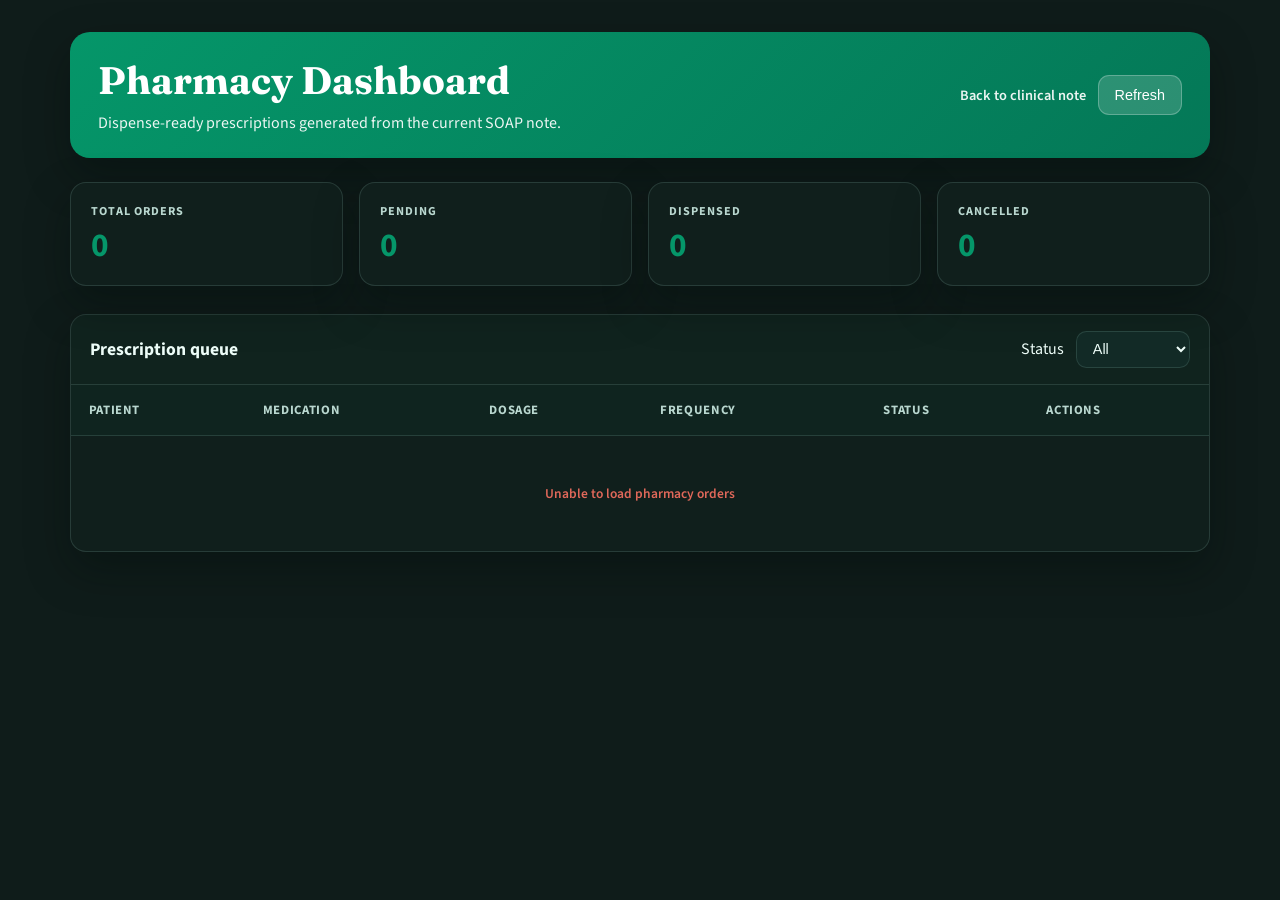
==== frontend/pharmacy.html @ 03621b07 "Complete pharmacy dashboard and harden API" ====
<!DOCTYPE html>
<html lang="en">
<head>
  <meta charset="UTF-8" />
  <meta name="viewport" content="width=device-width, initial-scale=1.0" />
  <title>ClinicalScribe AI — Pharmacy Dashboard</title>
  <link rel="preconnect" href="https://fonts.googleapis.com">
  <link rel="preconnect" href="https://fonts.gstatic.com" crossorigin>
  <link href="https://fonts.googleapis.com/css2?family=Fraunces:opsz,wght@9..144,500;9..144,600;9..144,700&family=Source+Sans+3:wght@400;500;600;700&family=IBM+Plex+Mono:wght@400;500&display=swap" rel="stylesheet">
  <link rel="stylesheet" href="style.css" />
  <link rel="icon" type="image/svg+xml" href="favicon.svg" />
  <style>
    :root {
      --bg: #f4fbf8;
      --card: rgba(255,255,255,0.9);
      --card-strong: #ffffff;
      --border: #dfeae6;
      --text: #18342d;
      --muted: #56756f;
      --brand: #059669;
      --brand-deep: #047857;
      --brand-soft: #e8fff7;
      --warning: #f59e0b;
      --warning-soft: #fff6db;
      --danger: #dc2626;
      --danger-soft: #fee2e2;
      --success: #10b981;
      --success-soft: #d1fae5;
      --shadow: 0 12px 32px rgba(13, 39, 33, 0.08);
    }
    body[data-theme="dark"] {
      --bg: #0f1c1a;
      --card: rgba(18,32,29,0.94);
      --card-strong: #122a26;
      --border: rgba(130,177,165,0.2);
      --text: #edfdf8;
      --muted: #b9d7cf;
      --brand-soft: rgba(5,150,105,0.12);
      --warning-soft: rgba(245,158,11,0.13);
      --danger-soft: rgba(220,38,38,0.11);
      --success-soft: rgba(16,185,129,0.12);
      --shadow: 0 18px 44px rgba(2, 12, 10, 0.35);
    }
    * { box-sizing: border-box; }
    body {
      margin: 0;
      font-family: 'Source Sans 3', sans-serif;
      background: var(--bg);
      color: var(--text);
    }
    .pharmacy-shell {
      max-width: 1180px;
      margin: 0 auto;
      padding: 2rem 1.25rem 3rem;
    }
    .pharmacy-header {
      background: linear-gradient(135deg, var(--brand) 0%, var(--brand-deep) 100%);
      color: white;
      border-radius: 1.25rem;
      padding: 1.5rem 1.75rem;
      margin-bottom: 1.5rem;
      box-shadow: var(--shadow);
    }
    .pharmacy-header-row {
      display: flex;
      justify-content: space-between;
      align-items: center;
      gap: 1rem;
    }
    .pharmacy-header h1 {
      margin: 0;
      font-family: 'Fraunces', serif;
      font-size: clamp(1.6rem, 3.4vw, 2.4rem);
    }
    .pharmacy-header p {
      margin: 0.5rem 0 0;
      opacity: 0.92;
    }
    .top-actions {
      display: flex;
      align-items: center;
      gap: 0.75rem;
    }
    .nav-link {
      color: rgba(255,255,255,0.92);
      text-decoration: none;
      font-weight: 600;
      font-size: 0.9rem;
    }
    .refresh-btn {
      background: rgba(255,255,255,0.16);
      border: 1px solid rgba(255,255,255,0.25);
      color: white;
      border-radius: 0.7rem;
      padding: 0.7rem 1rem;
      font-size: 0.9rem;
      cursor: pointer;
    }
    .stats-row {
      display: grid;
      grid-template-columns: repeat(4, minmax(0, 1fr));
      gap: 1rem;
      margin-bottom: 1.75rem;
    }
    .stat-card {
      background: var(--card);
      border: 1px solid var(--border);
      border-radius: 1rem;
      padding: 1.25rem;
      box-shadow: var(--shadow);
    }
    .stat-card h3 {
      margin: 0 0 0.5rem;
      font-size: 0.76rem;
      text-transform: uppercase;
      letter-spacing: 0.08em;
      color: var(--muted);
    }
    .stat-card .value {
      font-size: clamp(1.7rem, 2.6vw, 2.3rem);
      font-weight: 700;
      color: var(--brand);
      line-height: 1.1;
    }
    .panel {
      background: var(--card);
      border: 1px solid var(--border);
      border-radius: 1rem;
      overflow: hidden;
      box-shadow: var(--shadow);
    }
    .table-wrap {
      overflow-x: auto;
    }
    .order-table {
      width: 100%;
      border-collapse: collapse;
      min-width: 860px;
    }
    .order-table th,
    .order-table td {
      padding: 1rem 1.1rem;
      text-align: left;
      border-bottom: 1px solid var(--border);
      vertical-align: top;
    }
    .order-table th {
      background: rgba(5,150,105,0.04);
      color: var(--muted);
      font-size: 0.8rem;
      letter-spacing: 0.05em;
      text-transform: uppercase;
    }
    .order-table tbody tr:hover {
      background: rgba(5,150,105,0.02);
    }
    .status-badge {
      display: inline-block;
      padding: 0.32rem 0.7rem;
      border-radius: 999px;
      font-size: 0.74rem;
      font-weight: 700;
      letter-spacing: 0.04em;
      text-transform: uppercase;
    }
    .status-pending { background: var(--warning-soft); color: #9a6400; }
    .status-dispensed { background: var(--success-soft); color: #0a7d5a; }
    .status-cancelled { background: var(--danger-soft); color: #a42727; }
    .med-name {
      font-weight: 700;
      margin-bottom: 0.2rem;
    }
    .patient-info {
      color: var(--muted);
      font-size: 0.84rem;
      margin-top: 0.1rem;
    }
    .med-dosage {
      font-family: 'IBM Plex Mono', monospace;
      font-size: 0.85rem;
      color: var(--text);
      background: rgba(15, 23, 42, 0.04);
      border-radius: 0.5rem;
      padding: 0.2rem 0.45rem;
      display: inline-block;
    }
    .table-actions {
      display: flex;
      gap: 0.5rem;
      flex-wrap: wrap;
    }
    .btn-dispense {
      background: var(--brand);
      color: white;
      border: none;
      border-radius: 0.6rem;
      padding: 0.55rem 0.85rem;
      font-size: 0.82rem;
      font-weight: 700;
      cursor: pointer;
    }
    .btn-dispense:hover { background: var(--brand-deep); }
    .btn-dispense:disabled,
    .btn-secondary:disabled {
      opacity: 0.6;
      cursor: not-allowed;
    }
    .btn-secondary {
      background: transparent;
      border: 1px solid var(--border);
      color: var(--text);
      border-radius: 0.6rem;
      padding: 0.55rem 0.8rem;
      font-size: 0.82rem;
      cursor: pointer;
    }
    .empty-state {
      text-align: center;
      padding: 3rem 1rem;
      color: var(--muted);
    }
    .empty-state svg {
      width: 4rem;
      height: 4rem;
      margin-bottom: 1rem;
      opacity: 0.35;
    }
    .panel-toolbar {
      display: flex;
      justify-content: space-between;
      align-items: center;
      padding: 1rem 1.2rem;
      border-bottom: 1px solid var(--border);
      background: rgba(5,150,105,0.03);
    }
    .panel-toolbar h2 {
      margin: 0;
      font-size: 1.1rem;
    }
    .filter-row {
      display: flex;
      gap: 0.75rem;
      align-items: center;
      flex-wrap: wrap;
    }
    select {
      background: var(--card-strong);
      color: var(--text);
      border: 1px solid var(--border);
      border-radius: 0.65rem;
      padding: 0.55rem 0.75rem;
      font-size: 0.9rem;
    }
    @media (max-width: 860px) {
      .stats-row { grid-template-columns: repeat(2, minmax(0, 1fr)); }
      .pharmacy-header-row { align-items: flex-start; flex-direction: column; }
      .top-actions { width: 100%; justify-content: space-between; }
    }
    @media (max-width: 480px) {
      .stats-row { grid-template-columns: 1fr; }
      .pharmacy-shell { padding-inline: 0.85rem; }
    }
  </style>
</head>
<body data-theme="dark">
  <div class="pharmacy-shell">
    <header class="pharmacy-header">
      <div class="pharmacy-header-row">
        <div>
          <h1>Pharmacy Dashboard</h1>
          <p>Dispense-ready prescriptions generated from the current SOAP note.</p>
        </div>
        <div class="top-actions">
          <a class="nav-link" href="/">Back to clinical note</a>
          <button class="refresh-btn" id="refreshOrders">Refresh</button>
        </div>
      </div>
    </header>

    <section class="stats-row">
      <div class="stat-card">
        <h3>Total Orders</h3>
        <div class="value" id="totalOrders">0</div>
      </div>
      <div class="stat-card">
        <h3>Pending</h3>
        <div class="value" id="pendingOrders">0</div>
      </div>
      <div class="stat-card">
        <h3>Dispensed</h3>
        <div class="value" id="dispensedOrders">0</div>
      </div>
      <div class="stat-card">
        <h3>Cancelled</h3>
        <div class="value" id="cancelledOrders">0</div>
      </div>
    </section>

    <section class="panel">
      <div class="panel-toolbar">
        <h2>Prescription queue</h2>
        <div class="filter-row">
          <label for="statusFilter">Status</label>
          <select id="statusFilter">
            <option value="all">All</option>
            <option value="pending">Pending</option>
            <option value="dispensed">Dispensed</option>
            <option value="cancelled">Cancelled</option>
          </select>
        </div>
      </div>
      <div class="table-wrap">
        <table class="order-table">
          <thead>
            <tr>
              <th>Patient</th>
              <th>Medication</th>
              <th>Dosage</th>
              <th>Frequency</th>
              <th>Status</th>
              <th>Actions</th>
            </tr>
          </thead>
          <tbody id="ordersTableBody"></tbody>
        </table>
      </div>
      <div id="emptyState" class="empty-state" hidden>
        <svg viewBox="0 0 64 64" fill="none" xmlns="http://www.w3.org/2000/svg" aria-hidden="true">
          <path d="M16 18h32v28c0 2.2-1.8 4-4 4H20c-2.2 0-4-1.8-4-4V18Z" stroke="currentColor" stroke-width="3"/>
          <path d="M24 12h16v10H24z" stroke="currentColor" stroke-width="3"/>
          <path d="M22 29h20M22 37h20M22 45h12" stroke="currentColor" stroke-width="3" stroke-linecap="round"/>
        </svg>
        <div>No prescriptions match the selected filter.</div>
      </div>
    </section>
  </div>

  <script>
    const API_BASE = window.location.protocol === 'file:' ? 'http://127.0.0.1:8000' : '';
    const statusFilter = document.getElementById('statusFilter');
    const ordersTableBody = document.getElementById('ordersTableBody');
    const emptyState = document.getElementById('emptyState');
    const totalOrdersEl = document.getElementById('totalOrders');
    const pendingOrdersEl = document.getElementById('pendingOrders');
    const dispensedOrdersEl = document.getElementById('dispensedOrders');
    const cancelledOrdersEl = document.getElementById('cancelledOrders');
    const refreshButton = document.getElementById('refreshOrders');

    let allOrders = [];

    function formatPatientName(order) {
      const first = order.first_name || '';
      const last = order.last_name || '';
      const name = [first, last].filter(Boolean).join(' ');
      return name || 'Unknown patient';
    }

    function renderStats(list) {
      totalOrdersEl.textContent = String(list.length);
      pendingOrdersEl.textContent = String(list.filter(o => o.status === 'pending').length);
      dispensedOrdersEl.textContent = String(list.filter(o => o.status === 'dispensed').length);
      cancelledOrdersEl.textContent = String(list.filter(o => o.status === 'cancelled').length);
    }

    function normalizeStatus(value) {
      return (value || '').toLowerCase();
    }

    function statusBadge(status) {
      const normalized = normalizeStatus(status);
      return `<span class="status-badge status-${normalized || 'pending'}">${normalized || 'pending'}</span>`;
    }

    function getVisibleOrders() {
      const filterValue = statusFilter.value;
      if (filterValue === 'all') return allOrders;
      return allOrders.filter(order => normalizeStatus(order.status) === filterValue);
    }

    function renderTable() {
      const visibleOrders = getVisibleOrders();
      if (!visibleOrders.length) {
        ordersTableBody.innerHTML = '';
        emptyState.hidden = false;
        return;
      }
      emptyState.hidden = true;

      ordersTableBody.innerHTML = visibleOrders.map((order) => {
        const isPending = normalizeStatus(order.status) === 'pending';
        return `
          <tr>
            <td>
              <div class="med-name">${escapeHtml(formatPatientName(order))}</div>
              <div class="patient-info">Consultation: ${escapeHtml(order.consultation_id || 'n/a')}</div>
            </td>
            <td>
              <div class="med-name">${escapeHtml(order.medication || 'Unspecified medication')}</div>
              <div class="patient-info">${escapeHtml(order.instructions || 'No instructions')}</div>
            </td>
            <td><span class="med-dosage">${escapeHtml(order.dosage || '—')}</span></td>
            <td>${escapeHtml(order.frequency || '—')}</td>
            <td>${statusBadge(order.status)}</td>
            <td>
              <div class="table-actions">
                <button class="btn-dispense" data-order-id="${order.id}" ${isPending ? '' : 'disabled'}>
                  ${isPending ? 'Mark dispensed' : 'Dispensed'}
                </button>
                <button class="btn-secondary" data-cancel-id="${order.id}" ${normalizeStatus(order.status) === 'cancelled' ? 'disabled' : ''}>
                  Cancel
                </button>
              </div>
            </td>
          </tr>
        `;
      }).join('');

      document.querySelectorAll('[data-order-id]').forEach((button) => {
        button.addEventListener('click', () => updateOrderStatus(button.dataset.orderId, 'dispensed'));
      });
      document.querySelectorAll('[data-cancel-id]').forEach((button) => {
        button.addEventListener('click', () => updateOrderStatus(button.dataset.cancelId, 'cancelled'));
      });
    }

    async function updateOrderStatus(orderId, status) {
      try {
        const response = await fetch(`${API_BASE}/api/pharmacy/orders/${orderId}/status`, {
          method: 'POST',
          headers: { 'Content-Type': 'application/json' },
          body: JSON.stringify({ status })
        });
        if (!response.ok) {
          const payload = await response.json().catch(() => ({ error: 'Update failed' }));
          throw new Error(payload.error || 'Update failed');
        }
        await loadOrders();
      } catch (err) {
        alert(`Could not update order: ${err.message}`);
      }
    }

    async function loadOrders() {
      try {
        const response = await fetch(`${API_BASE}/api/pharmacy/orders`);
        if (!response.ok) throw new Error('Unable to load pharmacy orders');
        allOrders = await response.json();
        renderStats(allOrders);
        renderTable();
      } catch (err) {
        ordersTableBody.innerHTML = '';
        emptyState.hidden = false;
        emptyState.innerHTML = `<div style="color: var(--danger); font-weight: 600;">${escapeHtml(err.message)}</div>`;
      }
    }

    function escapeHtml(value) {
      return String(value)
        .replace(/&/g, '&amp;')
        .replace(/</g, '&lt;')
        .replace(/>/g, '&gt;')
        .replace(/"/g, '&quot;')
        .replace(/'/g, '&#039;');
    }

    statusFilter.addEventListener('change', renderTable);
    refreshButton.addEventListener('click', loadOrders);
    loadOrders();
  </script>
</body>
</html>
---- frontend/style.css ----
/* ============================================================
   CLINICALSCRIBE — design tokens
   Light theme: cool mint-white + clinical teal (calm, trustworthy).
   Dark theme: same hue family, inverted for low-light clinical use
   (not a generic black — still teal-tinted so brand stays consistent).
   ============================================================ */
:root, [data-theme="light"] {
  --bg:            #F1F6F4;
  --surface:       rgba(255, 255, 255, 0.78);
  --surface-solid: #FFFFFF;
  --surface-alt:   #F7FAF9;
  --border:        #DCE7E3;
  --border-soft:   #E7F0ED;

  --text-primary:  #172624;
  --text-secondary:#54655F;
  --text-dim:      #8CA098;

  --primary:       #0F6B5C;
  --primary-dark:  #0A4D42;
  --primary-tint:  #E3F1EC;
  --primary-glow:  rgba(15, 107, 92, 0.45);
  --primary-glow-soft: rgba(15, 107, 92, 0.25);

  --subjective:    #0F6B5C;
  --objective:     #3B6E91;
  --assessment:    #7A5C8F;
  --plan:          #B5651D;
  --unclassified:  #8CA098;

  --review-amber:  #C97B2E;
  --review-tint:   #FBF0E3;
  --danger:        #C0392B;

  --blob-1:        rgba(15, 107, 92, 0.22);
  --blob-2:        rgba(122, 92, 143, 0.18);
  --blob-3:        rgba(59, 110, 145, 0.16);
  --blob-4:        rgba(15, 107, 92, 0.12);
  --grid-dot:      rgba(15, 107, 92, 0.08);
  --pulse-line:    rgba(15, 107, 92, 0.18);
  --floor-line:    rgba(15, 107, 92, 0.12);
  --med-icon:      rgba(15, 107, 92, 0.14);
  --med-icon-dim:  rgba(15, 107, 92, 0.08);

  --glass-border:  rgba(255, 255, 255, 0.55);
  --glass-highlight: rgba(255, 255, 255, 0.65);
  --shadow-sm:     0 2px 8px rgba(15, 45, 40, 0.06), 0 1px 2px rgba(15, 45, 40, 0.05);
  --shadow-md:     0 8px 30px rgba(15, 45, 40, 0.10), 0 2px 6px rgba(15, 45, 40, 0.06);
  --shadow-lg:     0 16px 50px rgba(15, 45, 40, 0.14), 0 4px 12px rgba(15, 45, 40, 0.08);

  --font-display:  'Fraunces', serif;
  --font-body:     'Source Sans 3', sans-serif;
  --font-mono:     'IBM Plex Mono', monospace;
}

[data-theme="dark"] {
  --bg:            #0A0F0D;
  --surface:       rgba(26, 38, 33, 0.86);
  --surface-solid: #1A2621;
  --surface-alt:   #203127;
  --border:        #2E4A40;
  --border-soft:   #243D33;

  --text-primary:  #F2F9F6;
  --text-secondary:#B5CCC4;
  --text-dim:      #7E9A8F;

  --primary:       #3ECEB2;
  --primary-dark:  #2CA98F;
  --primary-tint:  #17332C;
  --primary-glow:  rgba(62, 206, 178, 0.55);
  --primary-glow-soft: rgba(62, 206, 178, 0.28);

  --subjective:    #3ECEB2;
  --objective:     #6FA8D6;
  --assessment:    #B79BD1;
  --plan:          #E0954D;
  --unclassified:  #7E9A8F;

  --review-amber:  #E0A35F;
  --review-tint:   #3A2A18;
  --danger:        #E0685A;

  --blob-1:        rgba(62, 206, 178, 0.18);
  --blob-2:        rgba(183, 155, 209, 0.16);
  --blob-3:        rgba(111, 168, 214, 0.14);
  --blob-4:        rgba(255, 165, 77, 0.10);
  --grid-dot:      rgba(62, 206, 178, 0.08);
  --pulse-line:    rgba(62, 206, 178, 0.22);
  --floor-line:    rgba(62, 206, 178, 0.14);
  --med-icon:      rgba(62, 206, 178, 0.16);
  --med-icon-dim:  rgba(62, 206, 178, 0.10);

  --glass-border:  rgba(62, 206, 178, 0.22);
  --glass-highlight: rgba(255, 255, 255, 0.10);
  --shadow-sm:     0 2px 8px rgba(0, 0, 0, 0.30), 0 1px 2px rgba(0, 0, 0, 0.25);
  --shadow-md:     0 8px 30px rgba(0, 0, 0, 0.40), 0 0 20px rgba(62, 206, 178, 0.06);
  --shadow-lg:     0 16px 50px rgba(0, 0, 0, 0.50), 0 0 34px rgba(62, 206, 178, 0.10);
}

* { box-sizing: border-box; }

html { scroll-behavior: smooth; }

body {
  margin: 0;
  background: var(--bg);
  color: var(--text-primary);
  font-family: var(--font-body);
  min-height: 100vh;
  transition: background 0.3s ease, color 0.3s ease;
  position: relative;
  overflow-x: hidden;
}

/* ============================================================
   3D MEDICAL BACKGROUND
   ============================================================ */

/* Animated particle/nodes canvas — medical neural network feel */
#medCanvas {
  position: fixed;
  inset: 0;
  z-index: 0;
  pointer-events: none;
}

/* Decorative blurred gradient blobs — deep 3D glow */
.bg-decoration {
  position: fixed;
  inset: 0;
  z-index: 0;
  overflow: hidden;
  pointer-events: none;
  perspective: 900px;
}

.bg-decoration::before {
  content: '';
  position: absolute;
  inset: 0;
  background-image: radial-gradient(circle, var(--grid-dot) 1px, transparent 1px);
  background-size: 28px 28px;
  opacity: 0.7;
}

.bg-blob {
  position: absolute;
  border-radius: 50%;
  filter: blur(70px);
  will-change: transform;
  transform-style: preserve-3d;
}

.bg-blob-1 {
  width: 620px; height: 620px;
  top: -200px; right: -140px;
  background: var(--blob-1);
  animation: drift1 26s ease-in-out infinite;
  transform: translateZ(40px) scale(1);
}
.bg-blob-2 {
  width: 540px; height: 540px;
  bottom: -180px; left: -160px;
  background: var(--blob-2);
  animation: drift2 32s ease-in-out infinite;
  transform: translateZ(-30px) scale(1);
}
.bg-blob-3 {
  width: 470px; height: 470px;
  top: 38%; left: 52%;
  background: var(--blob-3);
  animation: drift3 38s ease-in-out infinite;
  transform: translateZ(60px) scale(1.1);
}
.bg-blob-4 {
  width: 380px; height: 380px;
  top: 12%; left: 18%;
  background: var(--blob-4);
  animation: drift4 44s ease-in-out infinite;
  transform: translateZ(-50px) scale(1);
}

@keyframes drift1 {
  0%, 100% { transform: translateZ(40px) translate(0, 0) scale(1); }
  50% { transform: translateZ(40px) translate(-50px, 40px) scale(1.10); }
}
@keyframes drift2 {
  0%, 100% { transform: translateZ(-30px) translate(0, 0) scale(1); }
  50% { transform: translateZ(-30px) translate(40px, -35px) scale(1.08); }
}
@keyframes drift3 {
  0%, 100% { transform: translateZ(60px) translate(-50%, -50%) scale(1.1); }
  50% { transform: translateZ(60px) translate(-44%, -56%) scale(1.18); }
}
@keyframes drift4 {
  0%, 100% { transform: translateZ(-50px) translate(0, 0) scale(1); }
  50% { transform: translateZ(-50px) translate(25px, 20px) scale(1.06); }
}

@media (prefers-reduced-motion: reduce) {
  .bg-blob { animation: none; }
  #medCanvas { display: none; }
}

/* ---------------- 3D grid floor ---------------- */
.bg-floor {
  position: fixed;
  left: -50%; right: -50%;
  bottom: -10%;
  height: 55vh;
  z-index: 0;
  pointer-events: none;
  background-image:
    linear-gradient(var(--floor-line) 1px, transparent 1px),
    linear-gradient(90deg, var(--floor-line) 1px, transparent 1px);
  background-size: 46px 46px;
  transform: perspective(600px) rotateX(62deg) scale(1.4);
  transform-origin: bottom center;
  mask-image: linear-gradient(to top, transparent, black 60%);
  -webkit-mask-image: linear-gradient(to top, transparent, black 60%);
  animation: floorPulse 6s ease-in-out infinite;
}

@keyframes floorPulse {
  0%, 100% { opacity: 0.7; }
  50% { opacity: 1; }
}

/* ---------------- Floating medical icons ---------------- */
.bg-med-icons {
  position: fixed;
  inset: 0;
  z-index: 0;
  pointer-events: none;
  overflow: hidden;
}

.med-icon {
  position: absolute;
  color: var(--med-icon);
  animation: floatIcon 18s ease-in-out infinite;
  will-change: transform;
  opacity: 0;
}

@keyframes floatIcon {
  0%, 100% { transform: translateY(0px) rotate(-3deg) scale(0.95); opacity: 0.7; }
  25% { transform: translateY(-24px) rotate(3deg) scale(1.05); opacity: 1; }
  50% { transform: translateY(10px) rotate(-2deg) scale(0.98); opacity: 0.9; }
  75% { transform: translateY(-12px) rotate(2deg) scale(1.02); opacity: 0.85; }
}

.med-icon-1 { top: 16%; left: 6%; animation-delay: 0s; }
.med-icon-2 { top: 12%; left: 30%; animation-delay: 2.5s; color: var(--med-icon-dim); }
.med-icon-3 { top: 66%; left: 4%; animation-delay: 5s; color: var(--med-icon-dim); }
.med-icon-4 { top: 22%; right: 5%; animation-delay: 1.5s; color: var(--med-icon-dim); }
.med-icon-5 { top: 60%; right: 8%; animation-delay: 3.5s; }
.med-icon-6 { top: 38%; left: 47%; animation-delay: 7s; color: var(--med-icon-dim); opacity: 0.4; }
.med-icon-7 { bottom: 14%; left: 24%; animation-delay: 4.5s; color: var(--med-icon-dim); }
.med-icon-8 { bottom: 20%; right: 22%; animation-delay: 6s; }

/* Everything else needs to sit above the background layer */
.topbar, .app-shell { position: relative; z-index: 1; }

/* ============================================================
   GLASS CARD
   ============================================================ */
.glass-card {
  background: var(--surface);
  backdrop-filter: blur(18px) saturate(160%);
  -webkit-backdrop-filter: blur(18px) saturate(160%);
  border: 1px solid var(--glass-border);
  box-shadow: var(--shadow-md);
  transition: box-shadow 0.3s ease, border-color 0.3s ease, transform 0.3s ease;
  position: relative;
}

.glass-card::before {
  content: '';
  position: absolute;
  inset: 0;
  border-radius: inherit;
  background: linear-gradient(135deg, var(--glass-highlight), transparent 40%);
  opacity: 0.5;
  pointer-events: none;
}

.glass-card:hover {
  box-shadow: var(--shadow-lg);
  border-color: color-mix(in srgb, var(--primary) 25%, var(--border));
}

/* ============================================================
   TOPBAR
   ============================================================ */
.topbar {
  display: flex;
  align-items: center;
  justify-content: space-between;
  padding: 16px 28px;
  background: color-mix(in srgb, var(--surface-solid) 70%, transparent);
  backdrop-filter: blur(20px) saturate(180%);
  -webkit-backdrop-filter: blur(20px) saturate(180%);
  border-bottom: 1px solid var(--border-soft);
  position: sticky;
  top: 0;
  overflow: hidden;
  z-index: 10;
  box-shadow: 0 4px 24px rgba(15, 45, 40, 0.08);
}

/* Animated "vitals" pulse line */
.topbar::after {
  content: '';
  position: absolute;
  left: 0; right: 0; bottom: 0;
  height: 2px;
  background: linear-gradient(90deg, transparent, var(--pulse-line), var(--primary-glow), transparent);
  background-size: 200% 100%;
  animation: pulseSweep 6s ease-in-out infinite;
}

@keyframes pulseSweep {
  0% { background-position: 200% 0; }
  100% { background-position: -200% 0; }
}

@media (prefers-reduced-motion: reduce) {
  .topbar::after { animation: none; }
}

.brand { display: flex; align-items: center; gap: 12px; }
.brand-mark {
  color: var(--primary);
  flex-shrink: 0;
  filter: drop-shadow(0 0 6px var(--primary-glow-soft));
  animation: brandPulse 3.2s ease-in-out infinite;
  transition: transform 0.3s cubic-bezier(0.4, 0, 0.2, 1);
}
.brand-mark:hover {
  transform: scale(1.12) rotate(-4deg);
}
.brand:hover .brand-mark {
  animation-duration: 1.6s;
}

@keyframes brandPulse {
  0%, 100% {
    filter: drop-shadow(0 0 4px var(--primary-glow-soft))
             drop-shadow(0 0 10px rgba(62, 206, 178, 0.15));
    transform: scale(1);
  }
  50% {
    filter: drop-shadow(0 0 14px var(--primary-glow))
             drop-shadow(0 0 26px rgba(123, 95, 201, 0.25));
    transform: scale(1.04);
  }
}

.brand-text { display: flex; flex-direction: column; line-height: 1.15; }
.brand-name {
  font-family: var(--font-display);
  font-weight: 600;
  font-size: 20px;
  color: var(--text-primary);
  background: linear-gradient(135deg, var(--primary), var(--assessment));
  -webkit-background-clip: text;
  -webkit-text-fill-color: transparent;
  background-clip: text;
}
.brand-tag { font-size: 11px; color: var(--text-dim); letter-spacing: 0.01em; }

.topbar-right { display: flex; align-items: center; gap: 14px; }

.engine-status { display: flex; gap: 10px; }

/* ============================================================
   ENGINE STATUS CHIPS — 3D boxed with distinct contrast colors
   ============================================================ */
.status-chip {
  display: flex; align-items: center; gap: 8px;
  padding: 8px 14px;
  border: 2px solid rgba(255,255,255,0.35);
  border-radius: 12px;
  font-size: 11.5px;
  font-family: var(--font-mono);
  color: #fff;
  font-weight: 600;
  text-shadow: 0 1px 2px rgba(0,0,0,0.3);
  transition: all 0.25s cubic-bezier(0.4, 0, 0.2, 1);
  cursor: default;
  position: relative;
  overflow: hidden;
  letter-spacing: 0.02em;
}

.status-chip::before {
  content: '';
  position: absolute;
  top: 0; left: 0; right: 0;
  height: 45%;
  background: linear-gradient(180deg, rgba(255,255,255,0.30), transparent);
  border-radius: 10px 10px 0 0;
  pointer-events: none;
}

.chip-dot {
  width: 8px; height: 8px; border-radius: 50%;
  background: rgba(255,255,255,0.85);
  transition: all 0.25s ease;
  box-shadow: 0 0 6px rgba(255,255,255,0.6);
  flex-shrink: 0;
}

/* Whisper — bright blue/cyan 3D box */
#chipWhisper {
  background: linear-gradient(180deg, #6FA8D6 0%, #3E6FB5 52%, #2A4E88 100%);
  box-shadow:
    0 5px 16px rgba(62, 111, 181, 0.50),
    inset 0 2px 4px rgba(255,255,255,0.35),
    inset 0 -3px 6px rgba(0,0,0,0.30);
}
#chipWhisper:hover {
  transform: translateY(-2px);
  box-shadow:
    0 8px 24px rgba(62, 111, 181, 0.65),
    inset 0 2px 4px rgba(255,255,255,0.4),
    inset 0 -3px 6px rgba(0,0,0,0.32);
}

/* Claude LLM — vivid violet/purple 3D box */
#chipLlm {
  background: linear-gradient(180deg, #B79BD1 0%, #7B5FC9 52%, #5B3FA5 100%);
  box-shadow:
    0 5px 16px rgba(123, 95, 201, 0.50),
    inset 0 2px 4px rgba(255,255,255,0.35),
    inset 0 -3px 6px rgba(0,0,0,0.30);
}
#chipLlm:hover {
  transform: translateY(-2px);
  box-shadow:
    0 8px 24px rgba(123, 95, 201, 0.65),
    inset 0 2px 4px rgba(255,255,255,0.4),
    inset 0 -3px 6px rgba(0,0,0,0.32);
}

/* Off state — dim slate gray 3D box with amber dot */
.status-chip.off {
  background: linear-gradient(180deg, #5E7269 0%, #4A5E55 52%, #374A42 100%);
  border-color: rgba(255,255,255,0.2);
  color: #C9DAD2;
  text-shadow: none;
  box-shadow:
    0 4px 12px rgba(0,0,0,0.35),
    inset 0 2px 3px rgba(255,255,255,0.15),
    inset 0 -3px 6px rgba(0,0,0,0.35);
}
.status-chip.off:hover {
  transform: translateY(-2px);
  box-shadow:
    0 6px 18px rgba(0,0,0,0.45),
    inset 0 2px 3px rgba(255,255,255,0.18),
    inset 0 -3px 6px rgba(0,0,0,0.38);
}
.status-chip.off .chip-dot {
  background: var(--review-amber);
  box-shadow: 0 0 8px var(--review-amber), 0 0 14px rgba(224, 163, 95, 0.5);
}

/* On state — bright glowing white dot */
.status-chip.on .chip-dot {
  background: #ffffff;
  box-shadow: 0 0 8px #ffffff, 0 0 18px rgba(255,255,255,0.55);
  animation: dotBlink 2s ease-in-out infinite;
}

@keyframes dotBlink {
  0%, 100% { opacity: 1; }
  50% { opacity: 0.45; }
}

.icon-btn, .icon-btn-sm {
  background: var(--surface-alt);
  border: 1px solid var(--border);
  color: var(--text-secondary);
  border-radius: 8px;
  cursor: pointer;
  display: flex; align-items: center; justify-content: center;
  transition: all 0.25s ease;
}
.icon-btn { width: 34px; height: 34px; }
.icon-btn-sm { width: 26px; height: 26px; font-size: 13px; }
.icon-btn:hover, .icon-btn-sm:hover {
  background: var(--primary-tint);
  color: var(--primary);
  border-color: var(--primary);
  transform: translateY(-1px);
  box-shadow: 0 4px 12px var(--primary-glow-soft);
}

/* ============================================================
   APP SHELL
   ============================================================ */
.app-shell { display: flex; max-width: 1600px; margin: 0 auto; }

/* ============================================================
   SIDEBAR
   ============================================================ */
.sidebar {
  width: 240px;
  flex-shrink: 0;
  border-right: 1px solid var(--border-soft);
  padding: 20px 14px;
  min-height: calc(100vh - 68px);
  border-radius: 0;
  margin: 0;
}

.sidebar-head {
  display: flex; align-items: center; justify-content: space-between;
  margin-bottom: 12px; padding: 0 6px;
}
.sidebar-head h3 {
  font-family: var(--font-display); font-size: 13.5px; font-weight: 600;
  margin: 0; color: var(--text-secondary);
  text-transform: uppercase; letter-spacing: 0.03em;
}

.history-list { display: flex; flex-direction: column; gap: 6px; }
.history-item {
  padding: 10px 12px;
  border-radius: 10px;
  cursor: pointer;
  border: 1px solid transparent;
  transition: all 0.25s ease;
}
.history-item:hover {
  background: var(--surface-alt);
  border-color: color-mix(in srgb, var(--primary) 30%, var(--border));
  transform: translateX(3px);
  box-shadow: var(--shadow-sm);
}
.history-item-name { font-size: 13px; font-weight: 600; color: var(--text-primary); }
.history-item-meta { font-size: 11px; color: var(--text-dim); font-family: var(--font-mono); margin-top: 2px; }
.empty-state-sm {
  display: flex; flex-direction: column; align-items: center; text-align: center;
  gap: 10px; font-size: 12.5px; color: var(--text-dim); padding: 28px 12px;
}
.empty-illustration { color: var(--border); }

/* ============================================================
   LAYOUT
   ============================================================ */
.layout { flex: 1; padding: 22px 28px 48px; min-width: 0; }

/* ============================================================
   PATIENT CARD
   ============================================================ */
.patient-card {
  display: grid;
  grid-template-columns: 2fr 0.7fr 0.9fr 2fr;
  gap: 14px;
  border-radius: 14px;
  padding: 18px 20px;
  margin-bottom: 16px;
}
.patient-field { display: flex; flex-direction: column; gap: 5px; }
.patient-field label {
  font-size: 10.5px; text-transform: uppercase;
  letter-spacing: 0.04em; color: var(--text-dim);
  font-weight: 600;
}
.patient-field input, .patient-field select {
  border: 1px solid var(--border);
  border-radius: 8px;
  padding: 8px 12px;
  font-family: var(--font-body);
  font-size: 13.5px;
  background: var(--surface-alt);
  color: var(--text-primary);
  transition: all 0.25s ease;
}
.patient-field input:focus, .patient-field select:focus {
  outline: none;
  border-color: var(--primary);
  box-shadow: 0 0 0 3px var(--primary-glow-soft), 0 0 14px var(--primary-glow-soft);
}
.patient-field input:hover, .patient-field select:hover {
  border-color: color-mix(in srgb, var(--primary) 45%, var(--border));
}

/* ============================================================
   CONTROLS
   ============================================================ */
.controls-row {
  display: flex;
  align-items: center;
  justify-content: space-between;
  flex-wrap: wrap;
  gap: 12px;
  margin-bottom: 14px;
}

.mode-toggle {
  display: flex;
  padding: 5px;
  gap: 5px;
  border-radius: 16px;
  background: linear-gradient(180deg, rgba(255,255,255,0.10), rgba(255,255,255,0.02));
  border: 2px solid rgba(255,255,255,0.18);
  backdrop-filter: blur(8px);
  -webkit-backdrop-filter: blur(8px);
  box-shadow:
    0 6px 20px rgba(0,0,0,0.25),
    inset 0 1px 0 rgba(255,255,255,0.35);
}

/* Text / Demo + Live Audio — 3D boxed like Generate SOAP */
.mode-btn {
  border: 2px solid rgba(255,255,255,0.35);
  padding: 11px 20px;
  font-family: var(--font-body);
  font-size: 13.5px;
  font-weight: 700;
  color: #fff;
  cursor: pointer;
  border-radius: 12px;
  transition: all 0.25s cubic-bezier(0.4, 0, 0.2, 1);
  position: relative;
  overflow: hidden;
  text-shadow: 0 1px 2px rgba(0,0,0,0.25);
  display: inline-flex;
  align-items: center;
  gap: 8px;
}

#modeTextBtn {
  background: linear-gradient(180deg, #4FC3F7 0%, #2196F3 52%, #1565C0 100%);
  border-color: #6CC4F7;
  box-shadow:
    0 5px 16px rgba(33, 150, 243, 0.45),
    inset 0 2px 4px rgba(255,255,255,0.30),
    inset 0 -3px 6px rgba(0,0,0,0.25);
}
#modeTextBtn:hover:not(.active),
#modeTextBtn.active {
  transform: translateY(-2px);
  background: linear-gradient(180deg, #4FC3F7 0%, #2196F3 55%, #1565C0 100%);
  box-shadow:
    0 8px 24px rgba(33, 150, 243, 0.60),
    inset 0 2px 4px rgba(255,255,255,0.35),
    inset 0 -3px 6px rgba(0,0,0,0.28);
}

#modeAudioBtn {
  background: linear-gradient(180deg, #B79BD1 0%, #7B5FC9 52%, #5B3FA5 100%);
  border-color: #CBB7E8;
  box-shadow:
    0 5px 16px rgba(123, 95, 201, 0.50),
    inset 0 2px 4px rgba(255,255,255,0.35),
    inset 0 -3px 6px rgba(0,0,0,0.30);
}
#modeAudioBtn:hover:not(.active),
#modeAudioBtn.active {
  transform: translateY(-2px);
  background: linear-gradient(180deg, #B79BD1 0%, #7B5FC9 55%, #5B3FA5 100%);
  box-shadow:
    0 8px 24px rgba(123, 95, 201, 0.65),
    inset 0 2px 4px rgba(255,255,255,0.4),
    inset 0 -3px 6px rgba(0,0,0,0.32);
}

/* Shine sweep on both mode buttons */
.mode-btn::before {
  content: '';
  position: absolute;
  top: 0; bottom: 0;
  left: -60%;
  width: 40%;
  background: linear-gradient(105deg, transparent, rgba(255,255,255,0.4), transparent);
  transform: skewX(-20deg);
  animation: shine 3.5s ease-in-out infinite;
  pointer-events: none;
}
.mode-btn:hover::before {
  animation-duration: 1.75s;
}

@keyframes shine {
  0% { left: -60%; }
  40%, 100% { left: 130%; }
}

.controls-actions { display: flex; align-items: center; gap: 10px; flex-wrap: wrap; }
.controls-actions.hidden { display: none; }

/* ============================================================
   BUTTONS — stylish and clear
   ============================================================ */
.btn {
  font-family: var(--font-body); font-weight: 600; font-size: 13.5px;
  padding: 10px 18px; border-radius: 10px;
  border: 1px solid transparent;
  cursor: pointer;
  display: inline-flex; align-items: center; gap: 8px;
  transition: all 0.25s cubic-bezier(0.4, 0, 0.2, 1);
  position: relative;
  overflow: hidden;
}

/* Primary button — glowing + shine sweep */
.btn-primary {
  background: linear-gradient(135deg, var(--primary), var(--primary-dark));
  color: white;
  box-shadow: 0 4px 16px var(--primary-glow-soft), 0 1px 3px rgba(0,0,0,0.12);
}
.btn-primary:hover {
  transform: translateY(-2px);
  box-shadow: 0 8px 26px var(--primary-glow), 0 2px 6px rgba(0,0,0,0.15);
}
.btn-primary:active { transform: translateY(0); box-shadow: 0 2px 8px var(--primary-glow-soft); }

/* Shine sweep effect */
.btn-shine::before {
  content: '';
  position: absolute;
  top: 0; bottom: 0;
  left: -60%;
  width: 40%;
  background: linear-gradient(105deg, transparent, rgba(255,255,255,0.4), transparent);
  transform: skewX(-20deg);
  animation: shine 3.5s ease-in-out infinite;
  pointer-events: none;
}
@keyframes shine {
  0% { left: -60%; }
  40%, 100% { left: 130%; }
}

/* Secondary button — glass style */
.btn-secondary {
  background: var(--glass-highlight);
  color: var(--text-primary);
  border-color: var(--border);
  backdrop-filter: blur(8px);
  -webkit-backdrop-filter: blur(8px);
  box-shadow: var(--shadow-sm);
}
.btn-secondary:hover {
  background: var(--surface-alt);
  border-color: var(--primary);
  color: var(--primary);
  transform: translateY(-2px);
  box-shadow: 0 6px 18px rgba(0,0,0,0.08);
}

/* Glow hover effect for secondary buttons */
.btn-glow:hover {
  box-shadow: 0 0 20px var(--primary-glow-soft), 0 6px 18px rgba(0,0,0,0.08);
}

/* Pulse effect for record button */
.btn-pulse {
  background: linear-gradient(135deg, #d95f4e, #C0392B);
  animation: btnPulse 2s ease-in-out infinite;
}
.btn-pulse.recording {
  background: linear-gradient(135deg, #d95f4e, #8C2F23);
  animation: btnPulseFast 1s ease-in-out infinite;
}
@keyframes btnPulse {
  0%, 100% { box-shadow: 0 4px 16px rgba(217, 95, 78, 0.35); }
  50% { box-shadow: 0 4px 26px rgba(217, 95, 78, 0.6), 0 0 40px rgba(217, 95, 78, 0.3); }
}
@keyframes btnPulseFast {
  0%, 100% { box-shadow: 0 4px 16px rgba(217, 95, 78, 0.4); transform: scale(1); }
  50% { box-shadow: 0 4px 30px rgba(217, 95, 78, 0.7), 0 0 50px rgba(217, 95, 78, 0.35); transform: scale(1.02); }
}

.rec-dot {
  width: 8px; height: 8px; border-radius: 50%;
  background: white; display: inline-block;
  animation: recBlink 1.2s ease-in-out infinite;
}
@keyframes recBlink {
  0%, 100% { opacity: 1; }
  50% { opacity: 0.3; }
}
.record-timer { font-family: var(--font-mono); font-size: 13px; color: var(--text-secondary); }

/* ============================================================
   LLM TOGGLE — custom switch
   ============================================================ */
.llm-toggle {
  display: flex; align-items: center; gap: 8px;
  font-size: 12.5px; color: var(--text-secondary);
  cursor: pointer;
  user-select: none;
}
.llm-toggle input { display: none; }
.llm-toggle-ui {
  width: 38px; height: 21px;
  background: var(--border);
  border-radius: 100px;
  position: relative;
  transition: background 0.3s ease;
  display: inline-block;
  flex-shrink: 0;
}
.llm-toggle-knob {
  position: absolute;
  top: 2.5px; left: 2.5px;
  width: 16px; height: 16px;
  background: white;
  border-radius: 50%;
  transition: transform 0.3s cubic-bezier(0.4, 0, 0.2, 1);
  box-shadow: 0 1px 3px rgba(0,0,0,0.25);
}
.llm-toggle input:checked + .llm-toggle-ui {
  background: var(--primary);
  box-shadow: 0 0 10px var(--primary-glow-soft);
}
.llm-toggle input:checked + .llm-toggle-ui .llm-toggle-knob {
  transform: translateX(17px);
}

/* ============================================================
   PIPELINE
   ============================================================ */
.pipeline {
  display: flex; align-items: center; justify-content: center; gap: 6px;
  border-radius: 14px;
  padding: 14px; margin-bottom: 16px; flex-wrap: wrap;
}
.pipeline-step {
  display: flex; align-items: center; gap: 6px;
  font-size: 12px; font-family: var(--font-mono); color: var(--text-dim);
  padding: 6px 12px; border-radius: 100px;
  transition: all 0.3s ease;
}
.pipeline-step .pipeline-icon { font-size: 14px; filter: grayscale(1); opacity: 0.5; transition: all 0.3s ease; }
.pipeline-step.active {
  color: var(--primary);
  background: var(--primary-tint);
  font-weight: 600;
  box-shadow: 0 0 16px var(--primary-glow-soft);
  transform: scale(1.06);
}
.pipeline-step.active .pipeline-icon { filter: none; opacity: 1; }
.pipeline-step.done { color: var(--text-secondary); }
.pipeline-step.done .pipeline-icon { filter: none; opacity: 0.8; }
.pipeline-arrow { color: var(--text-dim); font-size: 12px; }

/* ============================================================
   TEXT INPUT
   ============================================================ */
.mode-panel.hidden { display: none; }
.transcript-input {
  width: 100%; padding: 16px 18px; border: 1px solid var(--border); border-radius: 14px;
  background: var(--surface); font-family: var(--font-mono); font-size: 13.5px;
  color: var(--text-primary); resize: vertical; line-height: 1.6; margin-bottom: 16px;
  transition: all 0.25s ease;
}
.transcript-input:focus {
  outline: none;
  border-color: var(--primary);
  box-shadow: 0 0 0 4px var(--primary-glow-soft), 0 0 24px var(--primary-glow-soft);
}

/* ============================================================
   SPLIT SCREEN
   ============================================================ */
.split-screen { display: grid; grid-template-columns: 1fr 1.3fr; gap: 18px; align-items: start; }

.panel { border-radius: 14px; overflow: hidden; }
.panel-head {
  display: flex; align-items: baseline; justify-content: space-between;
  padding: 15px 18px; border-bottom: 1px solid var(--border-soft);
  flex-wrap: wrap; gap: 6px;
  background: linear-gradient(180deg, color-mix(in srgb, var(--surface-solid) 80%, transparent), transparent);
}
.panel-head h2 {
  font-family: var(--font-display); font-size: 15.5px; font-weight: 600;
  margin: 0; display: flex; align-items: baseline; gap: 10px;
}
.panel-eyebrow { font-size: 11px; color: var(--text-dim); font-family: var(--font-mono); }

.draft-tag {
  font-family: var(--font-mono); font-size: 9.5px; font-weight: 500;
  letter-spacing: 0.03em; color: var(--review-amber);
  background: var(--review-tint); padding: 3px 8px; border-radius: 4px;
}
.engine-tag { font-size: 10.5px; font-family: var(--font-mono); color: var(--text-dim); }

/* ============================================================
   TRANSCRIPT FEED
   ============================================================ */
.transcript-feed {
  padding: 15px 18px; max-height: 560px; overflow-y: auto;
  font-size: 14px; line-height: 1.65;
}
.transcript-line {
  margin-bottom: 10px; display: flex; gap: 6px;
  animation: fadeSlideIn 0.4s ease;
}
@keyframes fadeSlideIn {
  from { opacity: 0; transform: translateY(8px); }
  to { opacity: 1; transform: translateY(0); }
}
.transcript-line .speaker-icon { flex-shrink: 0; }
.transcript-line .speaker { font-weight: 600; color: var(--primary); }
.transcript-line.speaker-doctor .speaker { color: var(--objective); }
.empty-state { color: var(--text-dim); font-size: 13.5px; padding: 12px 0; }

/* Custom scrollbar */
.transcript-feed::-webkit-scrollbar { width: 8px; }
.transcript-feed::-webkit-scrollbar-track { background: transparent; }
.transcript-feed::-webkit-scrollbar-thumb {
  background: var(--border);
  border-radius: 100px;
}
.transcript-feed::-webkit-scrollbar-thumb:hover { background: var(--primary); }

/* ============================================================
   COMPLETENESS
   ============================================================ */
.completeness { padding: 14px 18px 4px; display: flex; flex-direction: column; gap: 8px; }
.completeness-row { display: flex; align-items: center; gap: 10px; }
.completeness-label { width: 78px; font-size: 11.5px; color: var(--text-secondary); font-family: var(--font-mono); flex-shrink: 0; }
.completeness-track {
  flex: 1; height: 8px; background: var(--surface-alt);
  border-radius: 100px; overflow: hidden;
  border: 1px solid var(--border-soft);
}
.completeness-fill {
  height: 100%;
  background: linear-gradient(90deg, var(--primary), var(--subjective));
  border-radius: 100px;
  transition: width 0.6s cubic-bezier(0.4, 0, 0.2, 1);
  width: 0%;
  box-shadow: 0 0 8px var(--primary-glow-soft);
}
.completeness-fill.low { background: linear-gradient(90deg, var(--review-amber), #e0a35f); }
.completeness-fill.zero { background: var(--border); box-shadow: none; }

.review-items { padding: 10px 18px 4px; display: flex; flex-direction: column; gap: 6px; }
.review-item {
  font-size: 12px; color: var(--review-amber); background: var(--review-tint);
  padding: 6px 10px; border-radius: 8px; display: flex; align-items: center; gap: 6px;
  animation: fadeSlideIn 0.3s ease;
}

/* ============================================================
   SOAP NOTE
   ============================================================ */
.note-body { padding: 8px 18px 6px; }
.soap-section { padding: 13px 0; border-bottom: 1px solid var(--border-soft); }
.soap-section:last-child { border-bottom: none; }
.soap-section-muted { opacity: 0.65; }

.soap-label {
  display: flex; align-items: center; gap: 10px;
  font-family: var(--font-display); font-weight: 600; font-size: 14.5px;
  margin-bottom: 8px; color: var(--text-primary);
}
.soap-letter {
  width: 26px; height: 26px; border-radius: 8px;
  display: inline-flex; align-items: center; justify-content: center;
  font-size: 12.5px; color: white; flex-shrink: 0;
  box-shadow: 0 2px 8px rgba(0,0,0,0.2);
}
[data-section="subjective"] .soap-letter { background: linear-gradient(135deg, var(--subjective), #15987d); }
[data-section="objective"] .soap-letter { background: linear-gradient(135deg, var(--objective), #5a8fbe); }
[data-section="assessment"] .soap-letter { background: linear-gradient(135deg, var(--assessment), #9a7cb5); }
[data-section="plan"] .soap-letter { background: linear-gradient(135deg, var(--plan), #d0882f); }
[data-section="unclassified"] .soap-letter { background: linear-gradient(135deg, var(--unclassified), #a8bab2); }

.edit-btn {
  margin-left: auto; font-family: var(--font-body); font-size: 11px; font-weight: 500;
  color: var(--text-dim); background: transparent;
  border: 1px solid var(--border);
  border-radius: 6px; padding: 3px 10px; cursor: pointer;
  transition: all 0.25s ease;
}
.edit-btn:hover {
  color: var(--primary); border-color: var(--primary);
  box-shadow: 0 0 10px var(--primary-glow-soft);
  transform: translateY(-1px);
}

.soap-list { list-style: none; margin: 0; padding: 0; display: flex; flex-direction: column; gap: 6px; }
.audio-source-control { display: inline-flex; align-items: center; gap: 7px; color: var(--text-dim); font-size: 12px; }
.audio-source-control select { color: var(--text-primary); background: var(--surface); border: 1px solid var(--border); border-radius: 6px; padding: 7px 9px; font: inherit; }
.soap-list li {
  font-size: 13.5px; line-height: 1.55; color: var(--text-secondary);
  padding-left: 14px; position: relative;
  animation: fadeSlideIn 0.3s ease;
}
.soap-point.has-source { cursor: pointer; border-radius: 5px; padding-right: 8px; transition: background 0.2s ease, color 0.2s ease; }
.soap-point.has-source:hover, .soap-point.has-source:focus { background: var(--primary-glow-soft); color: var(--text-primary); outline: none; }
.source-hint { float: right; margin-left: 10px; color: var(--primary); font-size: 10px; opacity: 0; transition: opacity 0.2s ease; }
.soap-point.has-source:hover .source-hint, .soap-point.has-source:focus .source-hint { opacity: 1; }
.source-highlight { animation: sourcePulse 1.6s ease; }
@keyframes sourcePulse { 0%, 100% { background: transparent; } 20%, 60% { background: var(--primary-glow-soft); box-shadow: 0 0 0 2px var(--primary); } }
.soap-list li:not(.empty)::before {
  content: '';
  position: absolute; left: 0; top: 8px;
  width: 4px; height: 4px; border-radius: 50%;
  background: linear-gradient(135deg, var(--primary), var(--assessment));
  box-shadow: 0 0 4px var(--primary-glow-soft);
}
.soap-list li.empty { color: var(--text-dim); padding-left: 0; font-style: italic; }

.soap-edit-area {
  width: 100%; min-height: 70px; padding: 10px 12px;
  border: 1px solid var(--primary);
  border-radius: 8px; font-family: var(--font-body); font-size: 13.5px;
  color: var(--text-primary);
  background: var(--surface-alt); resize: vertical; line-height: 1.5;
  transition: all 0.25s ease;
  box-shadow: 0 0 12px var(--primary-glow-soft);
}
.soap-edit-area:focus { outline: none; box-shadow: 0 0 0 3px var(--primary-glow-soft), 0 0 20px var(--primary-glow-soft); }
.soap-edit-hint { font-size: 10.5px; color: var(--text-dim); margin-top: 4px; }

.note-actions {
  display: flex; gap: 10px; padding: 14px 18px 18px;
  border-top: 1px solid var(--border-soft); flex-wrap: wrap;
}

/* ============================================================
   RESPONSIVE
   ============================================================ */
@media (max-width: 1280px) {
  .bg-med-icons { opacity: 0.7; }
}

@media (max-width: 1080px) {
  .app-shell { flex-direction: column; }
  .sidebar { width: 100%; min-height: 0; border-right: none; border-bottom: 1px solid var(--border-soft); border-radius: 0; }
  .split-screen { grid-template-columns: 1fr; }
  .patient-card { grid-template-columns: 1fr 1fr; }
  .bg-med-icons { opacity: 0.5; }
  .bg-floor { opacity: 0.4; }
}

@media (max-width: 560px) {
  .topbar { flex-wrap: wrap; gap: 10px; padding: 12px 16px; }
  .layout { padding: 16px 14px 40px; }
  .patient-card { grid-template-columns: 1fr; }
  .bg-med-icons { opacity: 0.3; }
  .bg-blob { filter: blur(50px); }
}

/* ============================================================
   ACCESSIBILITY
   ============================================================ */
button:focus-visible, textarea:focus-visible, input:focus-visible, select:focus-visible {
  outline: 2px solid var(--primary); outline-offset: 2px;
}

/* ============================================================
   VIBRANT BLOCK COLORS + BOXED BUTTONS
   ============================================================ */

/* Additional color tokens for distinct block/button theming */
:root {
  --block-teal:        #0F9B8E;
  --block-blue:       #3E6FB5;
  --block-violet:      #8B5FC9;
  --block-amber:      #C77D1D;
  --block-coral:      #D95F4E;
  --block-green:      #2E9E6B;
  --block-slate:      #5E7269;
  --block-plum:      #9B5F8F;
  --block-indigo:    #5C6FD1;

  --box-glow: 0 6px 22px rgba(0,0,0,0.2), inset 0 1px 0 rgba(255,255,255,0.35);
  --box-glow-dark: 0 8px 26px rgba(0,0,0,0.35), inset 0 1px 0 rgba(255,255,255,0.25);
}

[data-theme="dark"] {
  --block-teal:        #2EC4B0;
  --block-blue:       #5E8FD9;
  --block-violet:      #9B7FD4;
  --block-amber:       #E09B46;
  --block-coral:       #E0685A;
  --block-green:       #4CAF8A;
  --block-slate:       #8CA098;
  --block-plum:       #B57FB0;
  --block-indigo:     #7A8DD9;
}

/* ============================================================
   BLOCK STYLES — each major block gets its own beautiful color
   ============================================================ */

/* SOAP letter badges — distinct colorful gradients */
[data-section="subjective"] .soap-letter {
  background: linear-gradient(135deg, #0F9B8E, #0D7B6E);
  box-shadow: 0 4px 14px rgba(15, 155, 142, 0.4);
  border: 1px solid rgba(255,255,255,0.25);
}
[data-section="objective"] .soap-letter {
  background: linear-gradient(135deg, #3E6FB5, #2A4E88);
  box-shadow: 0 4px 14px rgba(62, 111, 181, 0.4);
  border: 1px solid rgba(255,255,255,0.25);
}
[data-section="assessment"] .soap-letter {
  background: linear-gradient(135deg, #7B5FC9, #5B3FA5);
  box-shadow: 0 4px 14px rgba(123, 95, 201, 0.4);
  border: 1px solid rgba(255,255,255,0.25);
}
[data-section="plan"] .soap-letter {
  background: linear-gradient(135deg, #C57D1D, #A86215);
  box-shadow: 0 4px 14px rgba(197, 125, 29, 0.4);
  border: 1px solid rgba(255,255,255,0.25);
}
[data-section="unclassified"] .soap-letter {
  background: linear-gradient(135deg, #6E8279, #5E7269);
  box-shadow: 0 4px 14px rgba(110, 130, 121, 0.4);
  border: 1px solid rgba(255,255,255,0.25);
}

/* Completeness bars — each in its own color */
.completeness-row[data-key="subjective"] .completeness-fill {
  background: linear-gradient(90deg, #0F9B8E, #2EC4B0);
  box-shadow: 0 0 8px rgba(15, 155, 142, 0.5);
}
.completeness-row[data-key="objective"] .completeness-fill {
  background: linear-gradient(90deg, #3E6FB5, #5E8FD9);
  box-shadow: 0 0 8px rgba(62, 111, 181, 0.5);
}
.completeness-row[data-key="assessment"] .completeness-fill {
  background: linear-gradient(90deg, #7B5FC9, #9B7FD4);
  box-shadow: 0 0 8px rgba(123, 95, 201, 0.5);
}
.completeness-row[data-key="plan"] .completeness-fill {
  background: linear-gradient(90deg, #C57D1D, #E0954D);
  box-shadow: 0 0 8px rgba(197, 125, 29, 0.5);
}

/* Pipeline steps — each its own bright color */
.pipeline-step[data-step="capture"] {
  color: #0E9B8E;
}
.pipeline-step[data-step="capture"].active {
  background: rgba(14, 155, 142, 0.18);
  color: #0C7B6E;
  box-shadow: 0 0 16px rgba(14, 155, 142, 0.35);
}
.pipeline-step[data-step="transcribe"] {
  color: #3E6FB5;
}
.pipeline-step[data-step="transcribe"].active {
  background: rgba(62, 111, 181, 0.18);
  color: #2A5488;
  box-shadow: 0 0 16px rgba(62, 111, 181, 0.35);
}
.pipeline-step[data-step="analyze"] {
  color: #7B5FC9;
}
.pipeline-step[data-step="analyze"].active {
  background: rgba(123, 95, 201, 0.18);
  color: #5B3FA5;
  box-shadow: 0 0 16px rgba(123, 95, 201, 0.35);
}
.pipeline-step[data-step="structure"] {
  color: #C57D1D;
}
.pipeline-step[data-step="structure"].active {
  background: rgba(197, 125, 29, 0.18);
  color: #A86215;
  box-shadow: 0 0 16px rgba(197, 125, 29, 0.35);
}
.pipeline-step[data-step="ready"] {
  color: #2E9E6B;
}
.pipeline-step[data-step="ready"].active {
  background: rgba(46, 158, 107, 0.16);
  color: #1D8C55;
  box-shadow: 0 0 16px rgba(46, 158, 107, 0.35);
}

/* ============================================================
   BUTTONS — eye-catching 3D "boxed" style with vivid gradients
   ============================================================ */
.btn {
  font-family: var(--font-body);
  font-weight: 700;
  font-size: 13.5px;
  padding: 12px 20px;
  border-radius: 12px;
  border: 2px solid rgba(255,255,255,0.35);
  cursor: pointer;
  display: inline-flex;
  align-items: center;
  gap: 8px;
  transition: all 0.25s cubic-bezier(0.4, 0, 0.2, 1);
  position: relative;
  overflow: hidden;
  text-shadow: 0 1px 2px rgba(0,0,0,0.2);
  box-shadow:
    0 4px 12px rgba(0,0,0,0.25),
    inset 0 1px 0 rgba(255,255,255,0.3),
    inset 0 -3px 0 rgba(0,0,0,0.15);
}

/* Primary — bright blue box */
.btn-primary {
  background: linear-gradient(180deg, #5B8DEF 0%, #3E6FB5 45%, #2A5488 100%);
  border-color: #82A8E8;
  color: #fff;
  box-shadow:
    0 4px 14px rgba(62, 111, 181, 0.45),
    inset 0 2px 4px rgba(255,255,255,0.3),
    inset 0 -2px 6px rgba(0,0,0,0.25);
}
.btn-primary:hover {
  transform: translateY(-2px);
  box-shadow:
    0 8px 24px rgba(62, 111, 181, 0.6),
    inset 0 2px 4px rgba(255,255,255,0.35),
    inset 0 -2px 6px rgba(0,0,0,0.28);
  border-color: #A3C2F0;
}
.btn-primary:active { transform: translateY(1px); box-shadow: 0 2px 8px rgba(62,111,181,0.5); }

/* Secondary — violet box */
.btn-secondary {
  background: linear-gradient(135deg, #9B7FD4 0%, #7B5FC9 45%, #5B3FA5 100%);
  border-color: #B79BD9;
  color: #fff;
  box-shadow:
    0 4px 14px rgba(123, 95, 201, 0.4),
    inset 0 2px 4px rgba(255,255,255,0.3),
    inset 0 -2px 6px rgba(0,0,0,0.25);
}
.btn-secondary:hover {
  transform: translateY(-2px);
  box-shadow:
    0 8px 24px rgba(123, 95, 201, 0.55),
    inset 0 2px 4px rgba(255,255,255,0.35),
    inset 0 -2px 6px rgba(0,0,0,0.28);
  border-color: #CBB7E8;
}
.btn-secondary:active { transform: translateY(1px); box-shadow: 0 2px 8px rgba(123,95,201,0.5); }

/* Export PDF / Save — vivid green boxed button */
.btn-pdf {
  background: linear-gradient(135deg, #4CAF8A 0%, #2E9E6B 45%, #1D8C55 100%);
  border-color: #74Cba3;
  box-shadow:
    0 4px 14px rgba(46, 158, 107, 0.45),
    inset 0 2px 4px rgba(255,255,255,0.3),
    inset 0 -2px 6px rgba(0,0,0,0.25);
  color: #fff;
}
.btn-pdf:hover {
  transform: translateY(-2px);
  box-shadow:
    0 8px 24px rgba(46, 158, 107, 0.6),
    inset 0 2px 4px rgba(255,255,255,0.35),
    inset 0 -2px 6px rgba(0,0,0,0.28);
  border-color: #74CBA3;
}
.btn-pdf:active { transform: translateY(1px); box-shadow: 0 2px 8px rgba(46,158,107,0.5); }

/* Demo — elegant gold boxed button */
.btn-gold {
  background: linear-gradient(135deg, #F2B965 0%, #D69A3A 45%, #B57C22 100%);
  border-color: #F4CE8F;
  color: #fff;
  box-shadow:
    0 4px 14px rgba(214, 154, 58, 0.45),
    inset 0 2px 4px rgba(255,255,255,0.35),
    inset 0 -2px 6px rgba(0,0,0,0.25);
}
.btn-gold:hover {
  transform: translateY(-2px);
  box-shadow:
    0 8px 24px rgba(214, 154, 58, 0.6),
    inset 0 2px 4px rgba(255,255,255,0.4),
    inset 0 -2px 6px rgba(0,0,0,0.28);
  border-color: #F7DCA6;
}
.btn-gold:active { transform: translateY(1px); box-shadow: 0 2px 8px rgba(214,154,58,0.5); }
.btn-gold-glow:hover {
  box-shadow: 0 0 22px rgba(214, 154, 58, 0.55), 0 8px 24px rgba(214, 154, 58, 0.5);
}

/* Copy / Save — elegant gold boxed buttons */
.btn-copy, .btn-save {
  background: linear-gradient(135deg, #E0A35F 0%, #C57D1D 45%, #A86215 100%);
  border-color: #E8C08A;
  color: #fff;
  box-shadow:
    0 4px 14px rgba(197, 125, 29, 0.45),
    inset 0 2px 4px rgba(255,255,255,0.3),
    inset 0 -2px 6px rgba(0,0,0,0.25);
}
.btn-copy:hover, .btn-save:hover {
  transform: translateY(-2px);
  box-shadow:
    0 8px 24px rgba(197, 125, 29, 0.6),
    inset 0 2px 4px rgba(255,255,255,0.35),
    inset 0 -2px 6px rgba(0,0,0,0.28);
  border-color: #E8C08A;
}

/* Record — rose coral boxed */
.btn-record {
  background: linear-gradient(135deg, #E96B5A 0%, #D95F4E 45%, #C0392B 100%);
  border-color: #F0887A;
  color: #fff;
  box-shadow:
    0 4px 14px rgba(217, 95, 78, 0.5),
    inset 0 2px 4px rgba(255,255,255,0.3),
    inset 0 -2px 6px rgba(0,0,0,0.25);
}
.btn-record.recording {
  background: linear-gradient(135deg, #E65F4E 0%, #C0392B 50%, #A02A1F 100%);
  animation: boxPulse 1s ease-in-out infinite;
}
@keyframes boxPulse {
  0%, 100% {
    box-shadow:
      0 4px 16px rgba(217, 95, 78, 0.6),
      inset 0 2px 4px rgba(255,255,255,0.35),
      inset 0 -2px 6px rgba(0,0,0,0.28);
    transform: scale(1);
  }
  50% {
    box-shadow:
      0 4px 30px rgba(217, 95, 78, 0.85),
      0 0 50px rgba(217, 95, 78, 0.35),
      inset 0 2px 4px rgba(255,255,255,0.4),
      inset 0 -2px 6px rgba(0,0,0,0.3);
    transform: scale(1.03);
  }
}

/* Reduced motion */
@media (prefers-reduced-motion: reduce) {
  *, *::before, *::after {
    animation-duration: 0.01ms !important;
    animation-iteration-count: 1 !important;
    transition-duration: 0.01ms !important;
  }
  .bg-med-icons { display: none; }
}
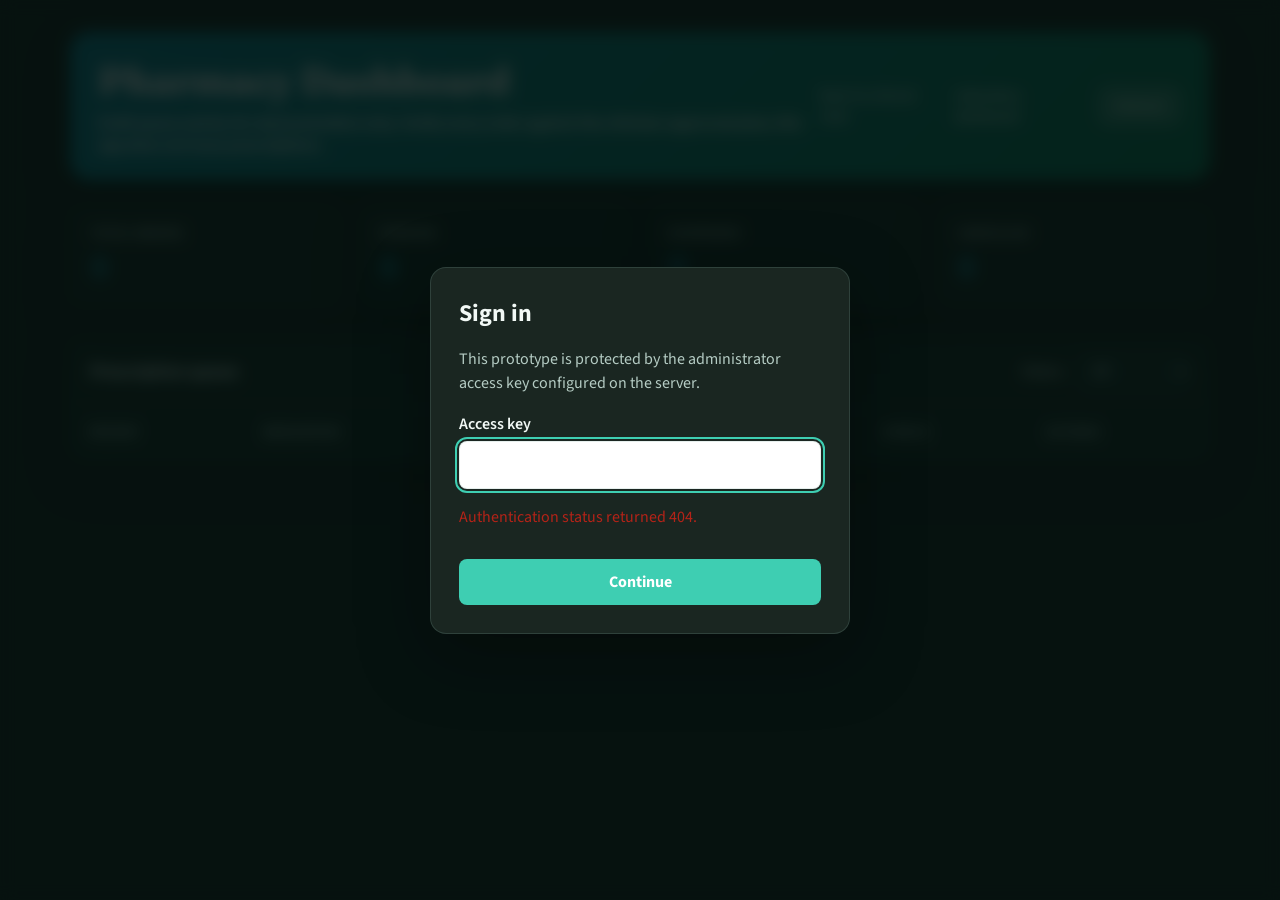
==== commit b72b89d1: "Add authentication and workflow updates Co-authored-by: Copilot <223556219+Copilot@users.noreply.git" ====
--- a/frontend/pharmacy.html
+++ b/frontend/pharmacy.html
@@ -17,7 +17,7 @@
       --border: #dfeae6;
       --text: #18342d;
       --muted: #56756f;
-      --brand: #059669;
+      --brand: #057e96;
       --brand-deep: #047857;
       --brand-soft: #e8fff7;
       --warning: #f59e0b;
@@ -76,6 +76,10 @@
       margin: 0.5rem 0 0;
       opacity: 0.92;
     }
+    .pharmacy-header .prototype-note {
+      max-width: 720px;
+      font-weight: 700;
+    }
     .top-actions {
       display: flex;
       align-items: center;
@@ -268,10 +272,11 @@
       <div class="pharmacy-header-row">
         <div>
           <h1>Pharmacy Dashboard</h1>
-          <p>Dispense-ready prescriptions generated from the current SOAP note.</p>
+          <p class="prototype-note">Draft queue entries for demonstration only. Verify every order against the clinician-approved plan; this app does not issue prescriptions.</p>
         </div>
         <div class="top-actions">
           <a class="nav-link" href="/">Back to clinical note</a>
+          <a class="nav-link" href="/lab.html">Laboratory dashboard</a>
           <button class="refresh-btn" id="refreshOrders">Refresh</button>
         </div>
       </div>
@@ -335,6 +340,7 @@
     </section>
   </div>
 
+  <script src="auth.js"></script>
   <script>
     const API_BASE = window.location.protocol === 'file:' ? 'http://127.0.0.1:8000' : '';
     const statusFilter = document.getElementById('statusFilter');
@@ -368,7 +374,7 @@
 
     function statusBadge(status) {
       const normalized = normalizeStatus(status);
-      return `<span class="status-badge status-${normalized || 'pending'}">${normalized || 'pending'}</span>`;
+      return `<span class="status-badge status-${escapeHtml(normalized || 'pending')}">${escapeHtml(normalized || 'pending')}</span>`;
     }
 
     function getVisibleOrders() {
@@ -403,10 +409,10 @@
             <td>${statusBadge(order.status)}</td>
             <td>
               <div class="table-actions">
-                <button class="btn-dispense" data-order-id="${order.id}" ${isPending ? '' : 'disabled'}>
+                <button class="btn-dispense" data-order-id="${escapeHtml(order.id)}" ${isPending ? '' : 'disabled'}>
                   ${isPending ? 'Mark dispensed' : 'Dispensed'}
                 </button>
-                <button class="btn-secondary" data-cancel-id="${order.id}" ${normalizeStatus(order.status) === 'cancelled' ? 'disabled' : ''}>
+                <button class="btn-secondary" data-cancel-id="${escapeHtml(order.id)}" ${isPending ? '' : 'disabled'}>
                   Cancel
                 </button>
               </div>
@@ -425,7 +431,7 @@
 
     async function updateOrderStatus(orderId, status) {
       try {
-        const response = await fetch(`${API_BASE}/api/pharmacy/orders/${orderId}/status`, {
+        const response = await apiFetch(`${API_BASE}/api/pharmacy/orders/${encodeURIComponent(orderId)}/status`, {
           method: 'POST',
           headers: { 'Content-Type': 'application/json' },
           body: JSON.stringify({ status })
@@ -442,7 +448,7 @@
 
     async function loadOrders() {
       try {
-        const response = await fetch(`${API_BASE}/api/pharmacy/orders`);
+        const response = await apiFetch(`${API_BASE}/api/pharmacy/orders`);
         if (!response.ok) throw new Error('Unable to load pharmacy orders');
         allOrders = await response.json();
         renderStats(allOrders);
@@ -465,7 +471,10 @@
 
     statusFilter.addEventListener('change', renderTable);
     refreshButton.addEventListener('click', loadOrders);
-    loadOrders();
+    window.clinicalScribeAuth.initialize().then((allowed) => {
+      if (allowed) loadOrders();
+    });
+    document.addEventListener('clinical-scribe-authenticated', loadOrders);
   </script>
 </body>
 </html>
--- a/frontend/style.css
+++ b/frontend/style.css
@@ -373,6 +373,19 @@
 
 .topbar-right { display: flex; align-items: center; gap: 14px; }
 
+.order-dashboard-link {
+  color: var(--text-secondary);
+  background: var(--surface-alt);
+  border: 1px solid var(--border);
+  border-radius: 8px;
+  padding: 7px 10px;
+  font-size: 12px;
+  font-weight: 600;
+  text-decoration: none;
+  white-space: nowrap;
+}
+.order-dashboard-link:hover { color: var(--primary); border-color: var(--primary); }
+
 .engine-status { display: flex; gap: 10px; }
 
 /* ============================================================
@@ -543,6 +556,12 @@
 }
 .history-item-name { font-size: 13px; font-weight: 600; color: var(--text-primary); }
 .history-item-meta { font-size: 11px; color: var(--text-dim); font-family: var(--font-mono); margin-top: 2px; }
+.history-delete-btn {
+  margin-top: 6px; padding: 3px 8px; border: 1px solid var(--border);
+  border-radius: 6px; background: transparent; color: var(--danger);
+  font: inherit; font-size: 10px; cursor: pointer;
+}
+.history-delete-btn:hover { border-color: var(--danger); background: var(--review-tint); }
 .empty-state-sm {
   display: flex; flex-direction: column; align-items: center; text-align: center;
   gap: 10px; font-size: 12.5px; color: var(--text-dim); padding: 28px 12px;
@@ -788,6 +807,21 @@
   50% { opacity: 0.3; }
 }
 .record-timer { font-family: var(--font-mono); font-size: 13px; color: var(--text-secondary); }
+.mic-status { font-size: 12px; color: var(--text-secondary); min-width: 90px; }
+.mic-meter {
+  width: 110px; height: 8px; border-radius: 6px; overflow: hidden;
+  background: rgba(127,127,127,0.18); border: 1px solid rgba(127,127,127,0.25);
+}
+.mic-meter-fill {
+  width: 4%; height: 100%; border-radius: 6px;
+  background: var(--primary); transition: width 0.15s ease;
+}
+.mic-meter-fill.live { animation: micPulse 1.1s ease-in-out infinite; }
+.mic-meter-fill.loud { background: #2fd48a; }
+@keyframes micPulse {
+  0%, 100% { opacity: 0.5; }
+  50% { opacity: 1; }
+}
 
 /* ============================================================
    LLM TOGGLE — custom switch
@@ -912,6 +946,12 @@
 .transcript-line .speaker { font-weight: 600; color: var(--primary); }
 .transcript-line.speaker-doctor .speaker { color: var(--objective); }
 .empty-state { color: var(--text-dim); font-size: 13.5px; padding: 12px 0; }
+.partial-tail {
+  margin-bottom: 10px; display: flex; gap: 6px; opacity: 0.75;
+}
+.partial-tail .partial-text {
+  font-style: italic; color: var(--text-dim);
+}
 
 /* Custom scrollbar */
 .transcript-feed::-webkit-scrollbar { width: 8px; }
@@ -1028,6 +1068,7 @@
   display: flex; gap: 10px; padding: 14px 18px 18px;
   border-top: 1px solid var(--border-soft); flex-wrap: wrap;
 }
+.note-actions button:disabled { opacity: 0.5; cursor: not-allowed; transform: none; }
 
 /* ============================================================
    RESPONSIVE
